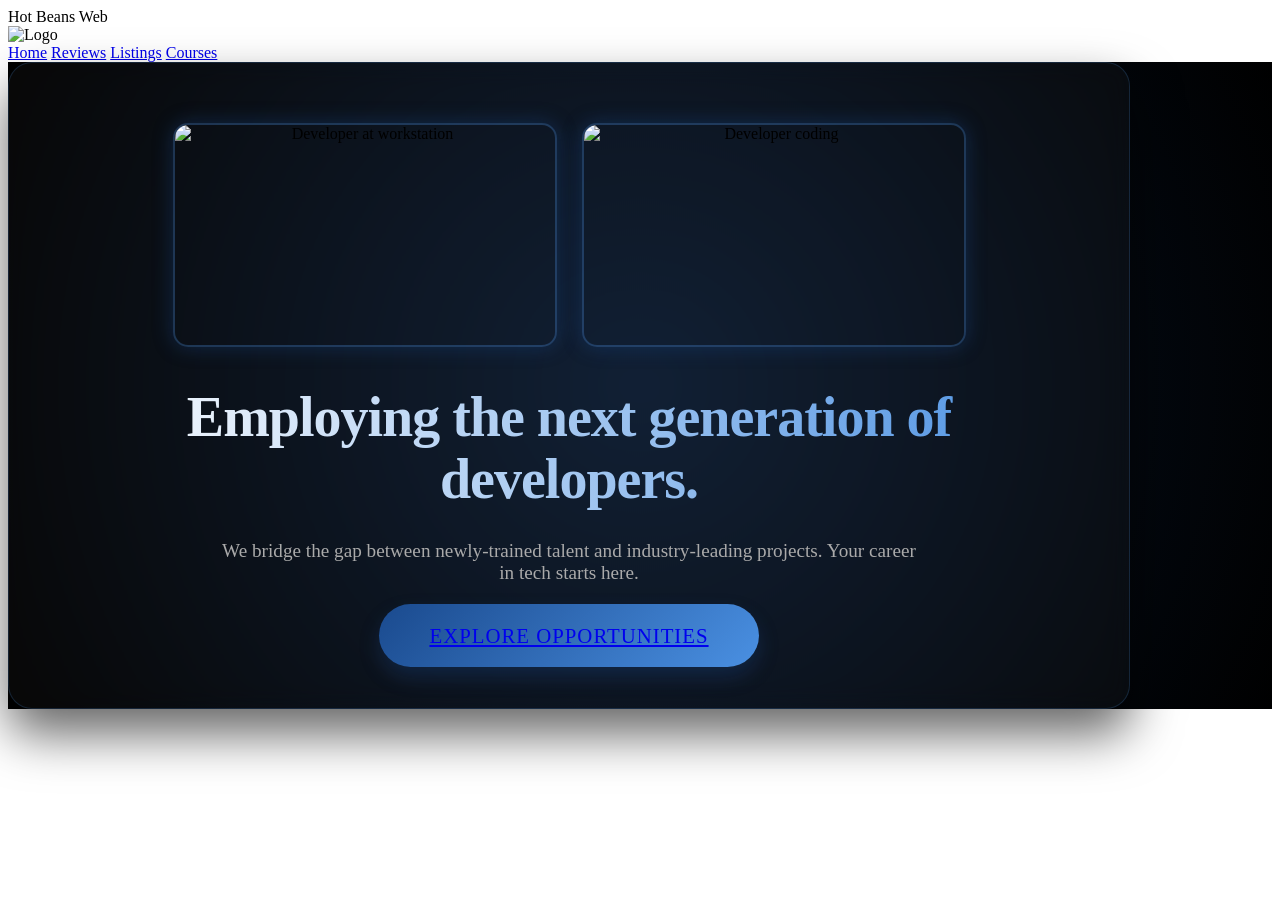
==== index.html @ 5d89df7f "Update and rename README.md to index.html" ====
<!DOCTYPE html>
<html lang="en">
<head>
    <meta charset="UTF-8">
    <meta name="viewport" content="width=device-width, initial-scale=1.0">
    <title>Hot Beans Web - Home</title>
    <link rel="stylesheet" href="style.css">
    <style>
        /* High-Budget Hero Overrides */
        .content {
            background: radial-gradient(circle at center, #0a192f 0%, #000 100%);
            justify-content: center; /* Centers the hero vertically */
        }

        .hero-card {
            background: rgba(255, 255, 255, 0.03);
            backdrop-filter: blur(12px);
            border: 1px solid rgba(74, 144, 226, 0.2);
            border-radius: 24px;
            padding: 60px;
            max-width: 1000px;
            width: 90%;
            text-align: center;
            box-shadow: 0 25px 50px rgba(0, 0, 0, 0.6);
        }

        .hero-images { 
            display: flex; 
            gap: 25px; 
            justify-content: center; 
            margin-bottom: 40px; 
            flex-wrap: wrap; 
        }

        .hero-img { 
            width: 380px; 
            height: 220px; 
            object-fit: cover; 
            border-radius: 15px; 
            border: 2px solid rgba(74, 144, 226, 0.3);
            box-shadow: 0 0 20px rgba(26, 74, 142, 0.4);
            transition: transform 0.4s ease, border-color 0.4s ease;
        }

        .hero-img:hover {
            transform: scale(1.03);
            border-color: #4a90e2;
            box-shadow: 0 0 30px rgba(74, 144, 226, 0.6);
        }

        .main-title {
            font-size: 3.5em;
            font-weight: 800;
            letter-spacing: -1px;
            background: linear-gradient(to right, #ffffff, #4a90e2);
            -webkit-background-clip: text;
            -webkit-text-fill-color: transparent;
            margin-bottom: 30px;
            line-height: 1.1;
        }

        /* Large Action Button */
        .btn-hero {
            padding: 20px 50px;
            font-size: 1.3em;
            background: linear-gradient(135deg, #1a4a8e 0%, #4a90e2 100%);
            border: none;
            box-shadow: 0 10px 20px rgba(26, 74, 142, 0.3);
            border-radius: 50px; /* Rounded pill shape */
            text-transform: uppercase;
            letter-spacing: 1px;
        }

        .btn-hero:hover {
            box-shadow: 0 0 30px rgba(74, 144, 226, 0.5);
            transform: translateY(-3px) scale(1.05);
        }

        @media (max-width: 768px) {
            .main-title { font-size: 2.2em; }
            .hero-img { width: 100%; height: auto; }
        }
    </style>
</head>
<body>

    <div class="container">
        <header>
            <div class="logo-area">
                <div class="logo-text">Hot Beans Web</div>
                <img src="Black Coffee Beans Circle Sticker (1).png" alt="Logo" class="logo-img">
            </div>
            <nav class="nav-bar">
                <a href="index.html">Home</a>
                <a href="reviews.html">Reviews</a>
                <a href="listings.html">Listings</a>
                <a href="courses.html">Courses</a>
            </nav>
        </header>

        <div class="content">
            <div class="hero-card">
                <div class="hero-images">
                    <img src="index1.png" alt="Developer at workstation" class="hero-img">
                    <img src="index2.png" alt="Developer coding" class="hero-img">
                </div>
                
                <h1 class="main-title">Employing the next generation of developers.</h1>
                <p style="font-size: 1.2em; color: #aaa; margin-bottom: 40px; max-width: 700px; margin-left: auto; margin-right: auto;">
                    We bridge the gap between newly-trained talent and industry-leading projects. 
                    Your career in tech starts here.
                </p>
                
                <a href="listings.html" class="btn btn-hero">Explore Opportunities</a>
            </div>
        </div>
    </div>

</body>
</html>
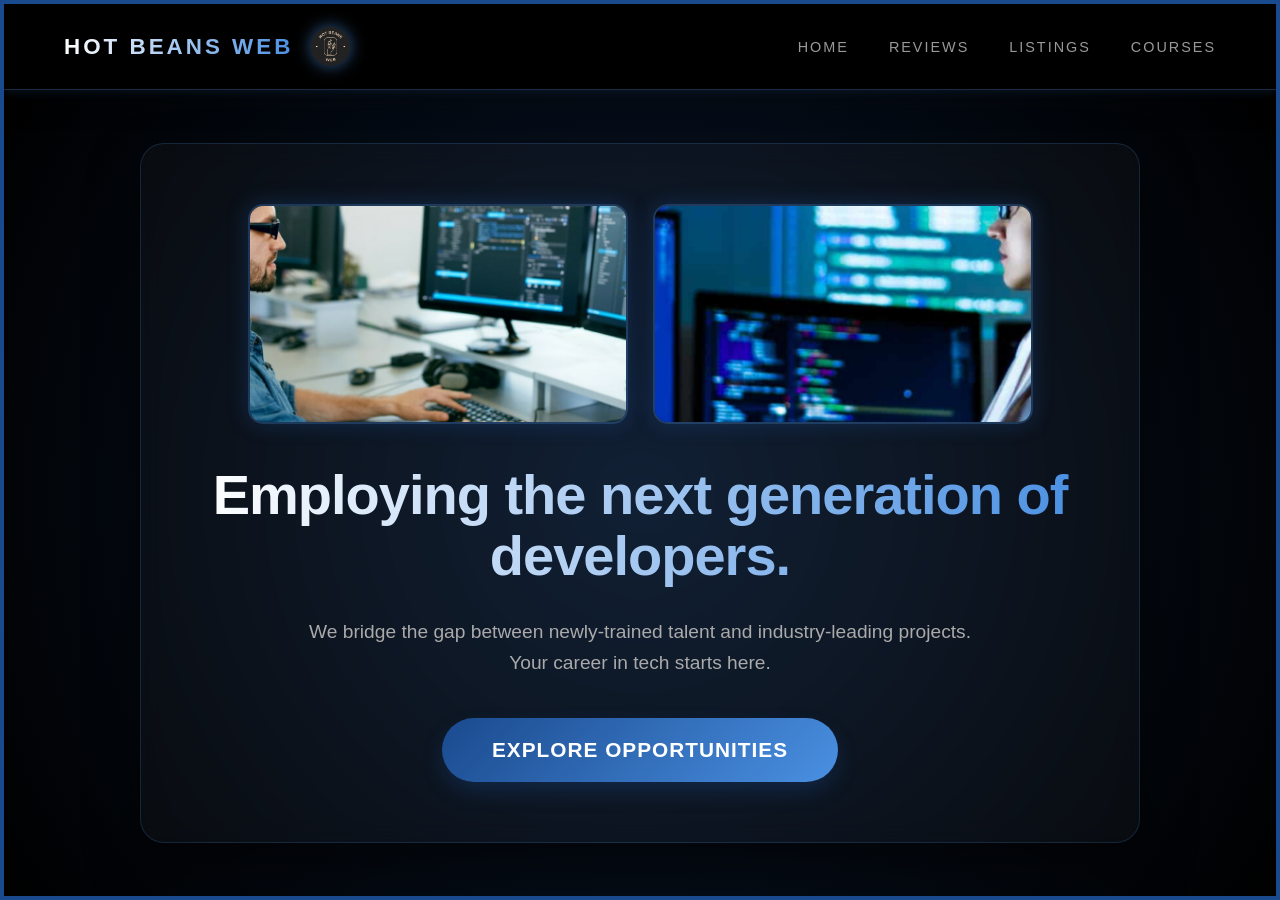
==== commit 59024f60: "Update index.html" ====
--- a/index.html
+++ b/index.html
@@ -101,8 +101,8 @@
         <div class="content">
             <div class="hero-card">
                 <div class="hero-images">
-                    <img src="index1.png" alt="Developer at workstation" class="hero-img">
-                    <img src="index2.png" alt="Developer coding" class="hero-img">
+                    <img src="index1.PNG" alt="Developer at workstation" class="hero-img">
+                    <img src="index2.PNG" alt="Developer coding" class="hero-img">
                 </div>
                 
                 <h1 class="main-title">Employing the next generation of developers.</h1>
--- a/style.css
+++ b/style.css
@@ -0,0 +1,167 @@
+/* Global Reset and Full Screen Setup */
+* {
+    box-sizing: border-box;
+}
+
+body, html { 
+    margin: 0; 
+    padding: 0; 
+    width: 100%; 
+    height: 100%; 
+    font-family: 'Segoe UI', Tahoma, Geneva, Verdana, sans-serif; 
+    /* Black background with a subtle blue grid pattern */
+    background-color: #000;
+    background-image: 
+        linear-gradient(to right, rgba(26, 74, 142, 0.1) 1px, transparent 1px),
+        linear-gradient(to bottom, rgba(26, 74, 142, 0.1) 1px, transparent 1px);
+    background-size: 40px 40px;
+    color: #eee;
+}
+
+/* The Main Container Frame */
+.container { 
+    width: 100vw; 
+    height: 100vh; 
+    display: flex;
+    flex-direction: column;
+    /* Neon Blue Border */
+    border: 4px solid #1a4a8e; 
+    box-shadow: 0 0 15px rgba(26, 74, 142, 0.5);
+    overflow: hidden; 
+    background: rgba(0, 0, 0, 0.8); /* Slight transparency to see the grid */
+}
+
+/* Header & Navigation */
+/* Futuristic Navigation Bar */
+header { 
+    padding: 20px 60px; 
+    display: flex; 
+    justify-content: space-between; 
+    align-items: center; 
+    /* Glassmorphism Effect */
+    background: rgba(0, 0, 0, 0.4);
+    backdrop-filter: blur(20px);
+    -webkit-backdrop-filter: blur(20px);
+    /* Neon Blue Bottom Border with Glow */
+    border-bottom: 1px solid rgba(74, 144, 226, 0.3);
+    box-shadow: 0 4px 30px rgba(0, 0, 0, 0.5), 0 1px 10px rgba(74, 144, 226, 0.2);
+    z-index: 1000;
+    flex-shrink: 0;
+}
+
+.logo-area {
+    display: flex;
+    align-items: center;
+    gap: 15px;
+}
+
+.logo-text { 
+    font-weight: 900; 
+    text-transform: uppercase;
+    letter-spacing: 3px;
+    background: linear-gradient(to right, #fff, #4a90e2);
+    -webkit-background-clip: text;
+    -webkit-text-fill-color: transparent;
+    font-size: 1.4em; 
+}
+
+.logo-img { 
+    height: 45px; 
+    width: auto; 
+    filter: drop-shadow(0 0 8px rgba(74, 144, 226, 0.6));
+}
+
+/* Futuristic Nav Links */
+.nav-bar { 
+    display: flex; 
+    gap: 40px; 
+}
+
+.nav-bar a {
+    text-decoration: none;
+    color: rgba(255, 255, 255, 0.6);
+    font-weight: 500;
+    font-size: 0.9em;
+    text-transform: uppercase;
+    letter-spacing: 2px;
+    position: relative;
+    transition: all 0.3s ease;
+}
+
+/* Hover "Scanning Line" Animation */
+.nav-bar a::after {
+    content: '';
+    position: absolute;
+    bottom: -8px;
+    left: 0;
+    width: 0;
+    height: 2px;
+    background: #4a90e2;
+    box-shadow: 0 0 10px #4a90e2;
+    transition: width 0.3s ease;
+}
+
+.nav-bar a:hover {
+    color: #fff;
+    text-shadow: 0 0 10px rgba(255, 255, 255, 0.5);
+}
+
+.nav-bar a:hover::after {
+    width: 100%;
+}
+
+/* Main Content Area */
+.content {
+    flex-grow: 1;
+    padding: 40px;
+    overflow-y: auto;
+    display: flex;
+    flex-direction: column;
+    align-items: center;
+}
+
+/* Reusable Card Style for Jobs/Reviews */
+.card, .review-card, .job-row, .job-detail-card, .form-card {
+    background: #111;
+    border: 1px solid #1a4a8e;
+    border-radius: 10px;
+    padding: 25px;
+    margin-bottom: 20px;
+    width: 100%;
+    max-width: 900px;
+    box-shadow: 0 5px 15px rgba(0,0,0,0.5);
+}
+
+/* Typography */
+h1, h2, h3 { color: #4a90e2; }
+p { color: #ccc; line-height: 1.6; }
+
+/* Button Styling */
+.btn, .apply-btn, .btn-down, .btn-apply { 
+    display: inline-block;
+    background: #1a4a8e; 
+    color: white; 
+    text-decoration: none; 
+    padding: 12px 30px; 
+    border-radius: 5px; 
+    font-weight: bold;
+    border: none;
+    cursor: pointer;
+    transition: all 0.3s;
+    text-align: center;
+}
+
+.btn:hover, .apply-btn:hover {
+    background: #4a90e2;
+    box-shadow: 0 0 15px rgba(74, 144, 226, 0.6);
+    transform: translateY(-2px);
+}
+
+/* Form Inputs */
+input {
+    background: #222;
+    border: 1px solid #1a4a8e;
+    color: white;
+    padding: 10px;
+    border-radius: 4px;
+}
